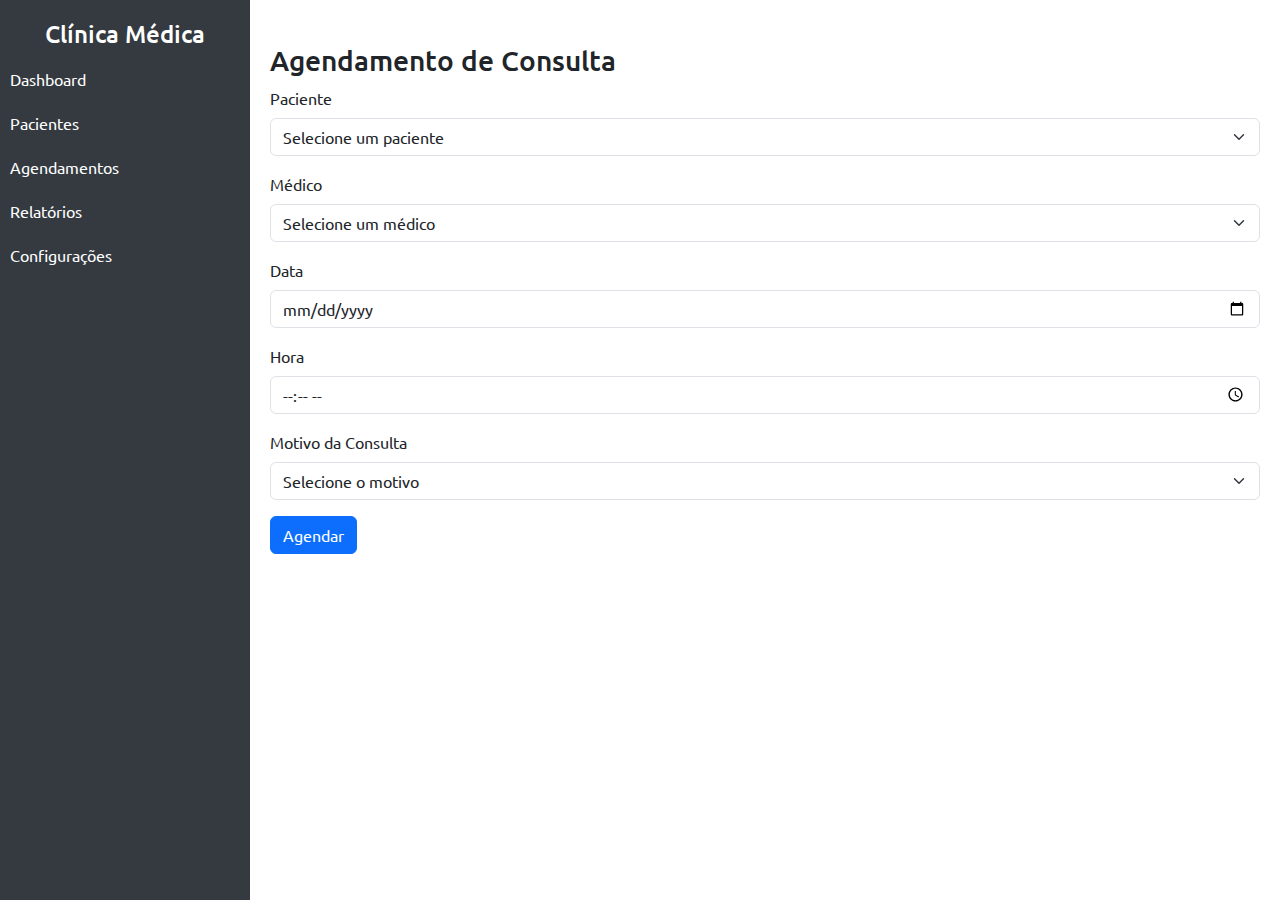
==== agendamentos.html @ 1f819031 "Adicionando a aba de agendamentos" ====
<!DOCTYPE html>
<html lang="pt-br">
<head>
    <meta charset="UTF-8">
    <meta name="viewport" content="width=device-width, initial-scale=1.0">
    <title>Agendamentos - Painel Administrativo</title>
    <link rel="stylesheet" href="https://cdn.jsdelivr.net/npm/bootstrap@5.3.0/dist/css/bootstrap.min.css">
    <link rel="stylesheet" href="style.css">
</head>
<body>
    <div class="sidebar">
        <h4 class="text-center">Clínica Médica</h4>
        <a href="index.html">Dashboard</a>
        <a href="pacientes.html">Pacientes</a>
        <a href="agendamentos.html">Agendamentos</a>
        <a href="#">Relatórios</a>
        <a href="configuracoes.html">Configurações</a>
    </div>
    <div class="content">
        <h3 class="mt-4">Agendamento de Consulta</h3>
        <form id="agendamentoForm">
            <div class="mb-3">
                <label for="paciente" class="form-label">Paciente</label>
                <select class="form-select" id="paciente" required>
                    <option value="">Selecione um paciente</option>
                    <option value="1">João da Silva</option>
                    <option value="2">Maria Oliveira</option>
                    <option value="3">Carlos Pereira</option>
                </select>
            </div>
            <div class="mb-3">
                <label for="medico" class="form-label">Médico</label>
                <select class="form-select" id="medico" required>
                    <option value="">Selecione um médico</option>
                    <option value="1">Dr. Antônio</option>
                    <option value="2">Dra. Beatriz</option>
                </select>
            </div>
            <div class="mb-3">
                <label for="data" class="form-label">Data</label>
                <input type="date" class="form-control" id="data" required>
            </div>
            <div class="mb-3">
                <label for="hora" class="form-label">Hora</label>
                <input type="time" class="form-control" id="hora" required>
            </div>
            <div class="mb-3">
                <label for="motivo" class="form-label">Motivo da Consulta</label>
                <select class="form-select" id="motivo" required>
                    <option value="">Selecione o motivo</option>
                    <option value="avaliacao">Avaliação</option>
                    <option value="revisao">Revisão</option>
                    <option value="exame">Exame</option>
                    <option value="outro">Outro</option>
                </select>
            </div>
            <button type="submit" class="btn btn-primary">Agendar</button>
        </form>
        <div id="popupAgendamento" class="popup">
            <p>Agendamento realizado com sucesso!</p>
            <button onclick="fecharPopupAgendamento()" class="btn btn-success">OK</button>
        </div>
    </div>
    <script src="script.js"></script>
</body>
</html>
---- style.css ----
@import url('https://fonts.googleapis.com/css2?family=Kanit&family=Montserrat:wght@700&family=Ubuntu:wght@400;500;700&display=swap');

body {
    display: flex;
    transition: background-color 0.3s ease, color 0.3s ease;
    font-family: 'Ubuntu', sans-serif; /* Adicionado para garantir a fonte padrão */
}

.h2 {
    text-align: center;
}

.sidebar {
    width: 250px;
    height: 100vh;
    position: fixed;
    background: #343a40;
    color: white;
    padding-top: 20px;
    transition: background-color 0.3s ease, color 0.3s ease;
}

.sidebar a {
    padding: 10px;
    display: block;
    color: white;
    text-decoration: none;
    transition: background 0.3s;
}

.sidebar a:hover {
    background: #495057;
}

.content {
    margin-left: 250px;
    padding: 20px;
    width: 100%;
    transition: background-color 0.3s ease, color 0.3s ease;
}

.popup {
    display: none;
    position: fixed;
    top: 50%;
    left: 50%;
    transform: translate(-50%, -50%);
    background: white;
    padding: 20px;
    box-shadow: 0 0 10px rgba(0, 0, 0, 0.5);
    z-index: 1000;
    text-align: center;
}

.popup button {
    margin-top: 10px;
}

.links__redes__sociais {
    background-color: rgb(199, 221, 221);
    justify-content: center;
    align-items: center;
    gap: 30px;
    width: 50%;
    padding: 16px;
    text-decoration: none;
    font-family: 'Montserrat', sans-serif;
    border-radius: 8px;
    border: 3px outset #222930;
    color: #222930;
    font-size: 1.5rem;
    position: relative;
    border-style: solid;
    margin-right: 10px;
    transition: background-color 0.3s ease, color 0.3s ease, transform 0.2s ease;
}

.links__redes__sociais:hover {
    background-color: #d1e0e0;
    transform: translateY(-5px);
    box-shadow: 0 4px 8px rgba(0, 0, 0, 0.2);
}

.logo__imagem {
    width: 50px;
    height: 50px;
    margin-left: 10px;
}

/* Estilos do Modo Escuro */
body.dark-mode {
    background-color: #121212;
    color: #e0e0e0;
}

body.dark-mode .sidebar {
    background-color: #212121;
    color: #e0e0e0;
}

body.dark-mode .sidebar a:hover {
    background-color: #424242;
}

body.dark-mode .content {
    background-color: #121212;
    color: #e0e0e0;
}

body.dark-mode .card {
    background-color: #212121;
    color: #e0e0e0;
}

body.dark-mode .popup {
    background-color: #212121;
    color: #e0e0e0;
}

body.dark-mode .links__redes__sociais {
    background-color: #333;
    color: #ccc;
    border-color: #555;
}

body.dark-mode .links__redes__sociais:hover {
    background-color: #444;
    transform: translateY(-5px);
    box-shadow: 0 4px 8px rgba(0, 0, 0, 0.4);
}

/* Estilos do Botão de Alternância */
.dark-mode-toggle {
    display: flex;
    align-items: center;
    padding: 10px;
}

.switch {
    position: relative;
    display: inline-block;
    width: 60px;
    height: 34px;
}

.switch input {
    opacity: 0;
    width: 0;
    height: 0;
}

.slider {
    position: absolute;
    cursor: pointer;
    top: 0;
    left: 0;
    right: 0;
    bottom: 0;
    background-color: #ccc;
    -webkit-transition: .4s;
    transition: .4s;
}

.slider:before {
    position: absolute;
    content: "";
    height: 26px;
    width: 26px;
    left: 4px;
    bottom: 4px;
    background-color: white;
    -webkit-transition: .4s;
    transition: .4s;
}

input:checked + .slider {
    background-color: #2196F3;
}

input:focus + .slider {
    box-shadow: 0 0 1px #2196F3;
}

input:checked + .slider:before {
    -webkit-transform: translateX(26px);
    -ms-transform: translateX(26px);
    transform: translateX(26px);
}

.slider.round {
    border-radius: 34px;
}

.slider.round:before {
    border-radius: 50%;
}
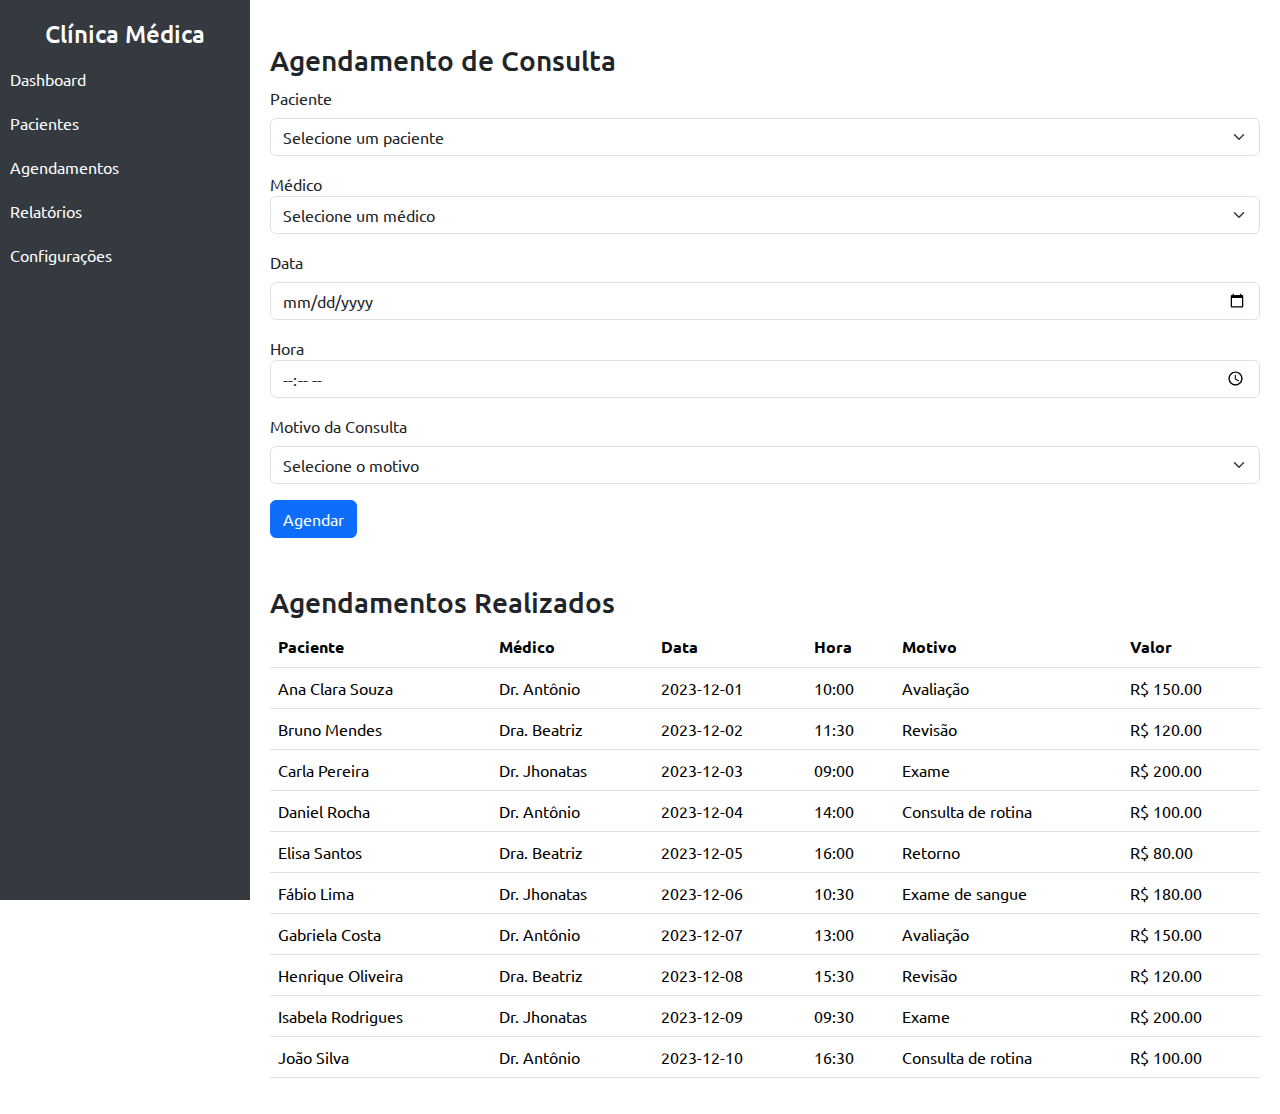
==== commit 803476a2: "Adicionando relatorios" ====
--- a/agendamentos.html
+++ b/agendamentos.html
@@ -13,7 +13,7 @@
         <a href="index.html">Dashboard</a>
         <a href="pacientes.html">Pacientes</a>
         <a href="agendamentos.html">Agendamentos</a>
-        <a href="#">Relatórios</a>
+        <a href="relatorios.html">Relatórios</a>
         <a href="configuracoes.html">Configurações</a>
     </div>
     <div class="content">
@@ -29,11 +29,12 @@
                 </select>
             </div>
             <div class="mb-3">
-                <label for="medico" class="form-label">Médico</label>
+                <label for="medico" class.form-label">Médico</label>
                 <select class="form-select" id="medico" required>
                     <option value="">Selecione um médico</option>
                     <option value="1">Dr. Antônio</option>
                     <option value="2">Dra. Beatriz</option>
+                    <option value="3">Dr. Jhonatas</option>
                 </select>
             </div>
             <div class="mb-3">
@@ -41,7 +42,7 @@
                 <input type="date" class="form-control" id="data" required>
             </div>
             <div class="mb-3">
-                <label for="hora" class="form-label">Hora</label>
+                <label for="hora" class.form-label">Hora</label>
                 <input type="time" class="form-control" id="hora" required>
             </div>
             <div class="mb-3">
@@ -52,15 +53,31 @@
                     <option value="revisao">Revisão</option>
                     <option value="exame">Exame</option>
                     <option value="outro">Outro</option>
+                    <option value="outro">Consulta de rotina</option>
+                    <option value="outro">Exame de sangue</option>
+                    <option value="outro">Retorno</option>
                 </select>
             </div>
             <button type="submit" class="btn btn-primary">Agendar</button>
         </form>
-        <div id="popupAgendamento" class="popup">
-            <p>Agendamento realizado com sucesso!</p>
-            <button onclick="fecharPopupAgendamento()" class="btn btn-success">OK</button>
-        </div>
+
+        <h3 class="mt-5">Agendamentos Realizados</h3>
+        <table class="table">
+            <thead>
+                <tr>
+                    <th class="agendados">Paciente</th>
+                    <th>Médico</th>
+                    <th>Data</th>
+                    <th>Hora</th>
+                    <th>Motivo</th>
+                    <th>Valor</th>
+                </tr>
+            </thead>
+            <tbody id="agendamentosRealizados">
+            </tbody>
+        </table>
     </div>
     <script src="script.js"></script>
+    <script src="agendamentos.js"></script>
 </body>
 </html>--- a/style.css
+++ b/style.css
@@ -129,6 +129,8 @@
     box-shadow: 0 4px 8px rgba(0, 0, 0, 0.4);
 }
 
+
+
 /* Estilos do Botão de Alternância */
 .dark-mode-toggle {
     display: flex;
